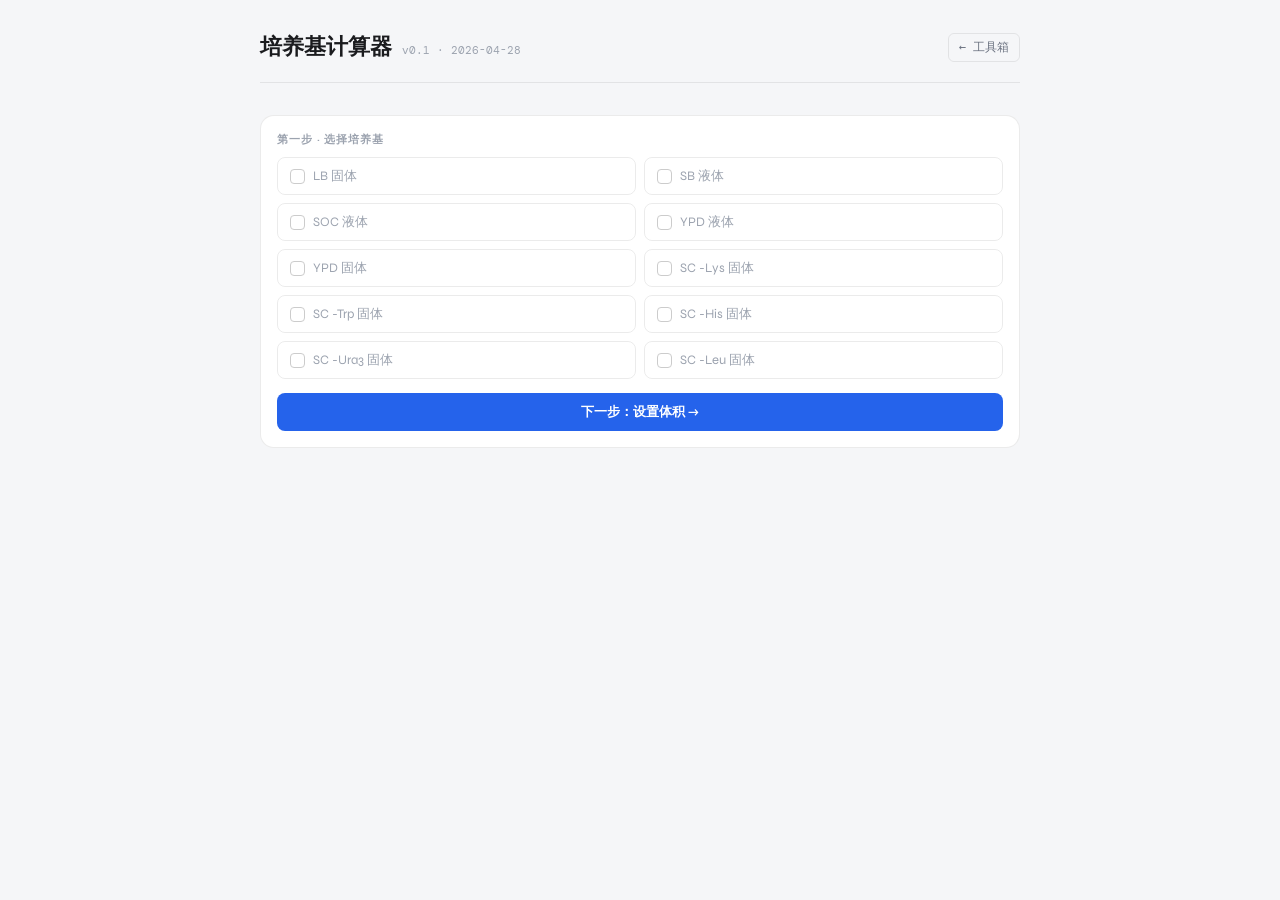
==== media.html @ 7ca15c50 "Add files via upload" ====
<!DOCTYPE html>
<html lang="zh-CN">
<head>
<meta charset="UTF-8">
<meta name="viewport" content="width=device-width, initial-scale=1.0">
<title>培养基计算器</title>
<link href="https://fonts.googleapis.com/css2?family=DM+Mono:wght@400;500&family=Syne:wght@400;600;700&display=swap" rel="stylesheet">
<link rel="stylesheet" href="shared.css">
<style>
.media-grid{display:grid;grid-template-columns:1fr 1fr;gap:8px;}
.media-chip{display:flex;align-items:center;gap:8px;padding:9px 12px;
            border:1px solid var(--border);border-radius:8px;cursor:pointer;
            font-size:13px;font-family:var(--display);user-select:none;
            transition:background .12s,border-color .12s;}
.media-chip.selected{background:#eef4ff;border-color:#7aabf0;}
.media-chip input{display:none;}
.dot{width:15px;height:15px;border-radius:4px;border:1.5px solid #ccc;flex-shrink:0;
     display:flex;align-items:center;justify-content:center;transition:background .12s,border-color .12s;}
.media-chip.selected .dot{background:var(--accent);border-color:var(--accent);}
.media-chip.selected .dot::after{content:'';display:block;width:7px;height:4px;
  border-left:2px solid #fff;border-bottom:2px solid #fff;transform:rotate(-45deg) translate(1px,-1px);}
.vol-card{background:var(--bg2);border:1px solid var(--border);border-radius:10px;
          padding:12px 14px;margin-bottom:10px;}
.vol-card-name{font-size:13px;font-weight:600;margin-bottom:10px;}
.vol-row{display:grid;grid-template-columns:1fr 1fr;gap:10px;}
.results-header{display:flex;align-items:center;justify-content:space-between;margin-bottom:16px;}
.results-title{font-size:14px;font-weight:600;}
.media-section{margin-bottom:20px;}
.media-section:last-child{margin-bottom:0;}
.media-name-row{display:flex;align-items:center;gap:8px;margin-bottom:8px;}
.media-name{font-size:14px;font-weight:600;}
table{width:100%;border-collapse:collapse;font-size:13px;}
th{font-family:var(--mono);font-size:10px;font-weight:500;color:var(--hint);
   padding:6px 10px;text-align:left;border-bottom:1px solid var(--border);background:var(--bg3);}
th.r{text-align:right;}
td{padding:8px 10px;border-bottom:1px solid var(--bg3);font-family:var(--mono);}
td.r{text-align:right;color:var(--muted);}
tr:last-child td{border-bottom:none;}
.divider{height:1px;background:var(--border);margin:18px 0;}
.empty{text-align:center;color:var(--hint);font-family:var(--mono);font-size:12px;padding:2rem 0;}
.step-back{background:none;border:none;font-family:var(--mono);font-size:12px;
           color:var(--hint);cursor:pointer;margin-top:10px;display:block;width:100%;text-align:center;}
#step1,#step2,#step3{display:none;}
#step1{display:block;}
</style>
</head>
<body>
<div class="container">
  <div class="page-header">
    <div class="page-header-left">
      <h1>培养基计算器</h1>
      <span class="ver">v0.1 · 2026-04-28</span>
    </div>
    <a class="back-link" href="index.html">← 工具箱</a>
  </div>

  <!-- STEP 1 -->
  <div id="step1">
    <div class="card card-body">
      <p class="section-label">第一步 · 选择培养基</p>
      <div class="media-grid" id="media-grid"></div>
      <button class="btn btn-primary" onclick="goStep2()">下一步：设置体积 →</button>
    </div>
  </div>

  <!-- STEP 2 -->
  <div id="step2">
    <div class="card card-body">
      <p class="section-label">第二步 · 设置瓶数和单瓶体积</p>
      <div id="vol-inputs"></div>
      <button class="btn btn-primary" onclick="goStep3()">查看用量 →</button>
      <button class="step-back" onclick="show('step1')">← 重新选择培养基</button>
    </div>
  </div>

  <!-- STEP 3 -->
  <div id="step3">
    <div class="card card-body">
      <div class="results-header">
        <span class="results-title">用量清单</span>
        <button class="btn btn-ghost btn-sm" onclick="show('step2')">← 修改体积</button>
      </div>
      <div id="results-body"></div>
    </div>
  </div>
</div>

<script>
const MEDIA_LIST=[
  {key:"lb_sol", name:"LB 固体"},
  {key:"sb",     name:"SB 液体"},
  {key:"soc",    name:"SOC 液体"},
  {key:"ypd_liq",name:"YPD 液体"},
  {key:"ypd_sol",name:"YPD 固体"},
  {key:"sc_lys", name:"SC -Lys 固体"},
  {key:"sc_trp", name:"SC -Trp 固体"},
  {key:"sc_his", name:"SC -His 固体"},
  {key:"sc_ura", name:"SC -Ura3 固体"},
  {key:"sc_leu", name:"SC -Leu 固体"},
];
const MEDIA={
  lb_sol:{name:"LB 固体",ingredients:[
    {name:"胰蛋白胨 (Tryptone)",gl:10},
    {name:"酵母提取物 (Yeast Extract)",gl:5},
    {name:"氯化钠 (NaCl)",gl:10},
    {name:"琼脂 (Agar)",gl:15},
  ]},
  sb:{name:"SB 液体",ingredients:[
    {name:"胰蛋白胨 (Tryptone)",gl:32},
    {name:"酵母提取物 (Yeast Extract)",gl:20},
    {name:"氯化钠 (NaCl)",gl:5},
  ]},
  soc:{name:"SOC 液体",ingredients:[
    {name:"胰蛋白胨 (Tryptone)",gl:20},
    {name:"酵母提取物 (Yeast Extract)",gl:5},
    {name:"氯化钠 (NaCl)",gl:0.5},
    {name:"氯化钾 (KCl)",gl:0.186},
    {name:"氯化镁 (MgCl₂·6H₂O)",gl:2.03},
    {name:"葡萄糖母液 (500 g/L) *",gl:3.6,gluc:true},
  ]},
  ypd_liq:{name:"YPD 液体",ingredients:[
    {name:"胰蛋白胨 (Tryptone)",gl:20},
    {name:"酵母提取物 (Yeast Extract)",gl:10},
    {name:"葡萄糖母液 (500 g/L) *",gl:40,gluc:true},
  ]},
  ypd_sol:{name:"YPD 固体",ingredients:[
    {name:"胰蛋白胨 (Tryptone)",gl:20},
    {name:"酵母提取物 (Yeast Extract)",gl:10},
    {name:"琼脂 (Agar)",gl:20},
    {name:"葡萄糖母液 (500 g/L) *",gl:40,gluc:true},
  ]},
  sc_lys:{name:"SC -Lys 固体",ingredients:[
    {name:"YNB",gl:1.7},
    {name:"硫酸铵 ((NH₄)₂SO₄)",gl:5},
    {name:"色氨酸 (Trp)",gl:0.1},
    {name:"组氨酸 (His)",gl:0.1},
    {name:"尿嘧啶 (Ura3)",gl:0.1},
    {name:"亮氨酸 (Leu)",gl:0.1},
    {name:"琼脂 (Agar)",gl:20},
    {name:"葡萄糖母液 (500 g/L) *",gl:40,gluc:true},
  ]},
  sc_trp:{name:"SC -Trp 固体",ingredients:[
    {name:"YNB",gl:1.7},
    {name:"硫酸铵 ((NH₄)₂SO₄)",gl:5},
    {name:"赖氨酸 (Lys)",gl:0.1},
    {name:"组氨酸 (His)",gl:0.1},
    {name:"尿嘧啶 (Ura3)",gl:0.1},
    {name:"亮氨酸 (Leu)",gl:0.1},
    {name:"琼脂 (Agar)",gl:20},
    {name:"葡萄糖母液 (500 g/L) *",gl:40,gluc:true},
  ]},
  sc_his:{name:"SC -His 固体",ingredients:[
    {name:"YNB",gl:1.7},
    {name:"硫酸铵 ((NH₄)₂SO₄)",gl:5},
    {name:"赖氨酸 (Lys)",gl:0.1},
    {name:"色氨酸 (Trp)",gl:0.1},
    {name:"尿嘧啶 (Ura3)",gl:0.1},
    {name:"亮氨酸 (Leu)",gl:0.1},
    {name:"琼脂 (Agar)",gl:20},
    {name:"葡萄糖母液 (500 g/L) *",gl:40,gluc:true},
  ]},
  sc_ura:{name:"SC -Ura3 固体",ingredients:[
    {name:"YNB",gl:1.7},
    {name:"硫酸铵 ((NH₄)₂SO₄)",gl:5},
    {name:"赖氨酸 (Lys)",gl:0.1},
    {name:"色氨酸 (Trp)",gl:0.1},
    {name:"组氨酸 (His)",gl:0.1},
    {name:"亮氨酸 (Leu)",gl:0.1},
    {name:"琼脂 (Agar)",gl:20},
    {name:"葡萄糖母液 (500 g/L) *",gl:40,gluc:true},
  ]},
  sc_leu:{name:"SC -Leu 固体",ingredients:[
    {name:"YNB",gl:1.7},
    {name:"硫酸铵 ((NH₄)₂SO₄)",gl:5},
    {name:"赖氨酸 (Lys)",gl:0.1},
    {name:"色氨酸 (Trp)",gl:0.1},
    {name:"组氨酸 (His)",gl:0.1},
    {name:"尿嘧啶 (Ura3)",gl:0.1},
    {name:"琼脂 (Agar)",gl:20},
    {name:"葡萄糖母液 (500 g/L) *",gl:40,gluc:true},
  ]},
};

const grid=document.getElementById('media-grid');
MEDIA_LIST.forEach(m=>{
  const chip=document.createElement('label');
  chip.className='media-chip';
  chip.innerHTML=`<input type="checkbox" value="${m.key}"><div class="dot"></div>${m.name}`;
  chip.querySelector('input').addEventListener('change',()=>chip.classList.toggle('selected',chip.querySelector('input').checked));
  grid.appendChild(chip);
});

let selectedKeys=[];
function show(id){['step1','step2','step3'].forEach(s=>document.getElementById(s).style.display=s===id?'block':'none');window.scrollTo(0,0);}

function goStep2(){
  selectedKeys=[...document.querySelectorAll('#media-grid input:checked')].map(i=>i.value);
  if(!selectedKeys.length){alert('请至少选择一种培养基');return;}
  document.getElementById('vol-inputs').innerHTML=selectedKeys.map(key=>{
    const m=MEDIA[key];
    return `<div class="vol-card">
      <div class="vol-card-name">${m.name}</div>
      <div class="vol-row">
        <div class="field"><label>瓶数</label><input type="number" id="vb-${key}" value="2" min="1"/></div>
        <div class="field"><label>单瓶体积 (mL)</label><input type="number" id="vp-${key}" value="500" min="1"/></div>
      </div></div>`;
  }).join('');
  show('step2');
}

function goStep3(){
  document.getElementById('results-body').innerHTML=selectedKeys.map((key,idx)=>{
    const m=MEDIA[key];
    const bottles=parseInt(document.getElementById(`vb-${key}`).value)||1;
    const vp=parseFloat(document.getElementById(`vp-${key}`).value)||0;
    const vt=bottles*vp;
    const rows=m.ingredients.map(ing=>{
      const at=ing.gluc?(ing.gl*vt/500).toFixed(2)+' mL':(ing.gl*vt/1000).toFixed(2)+' g';
      const ap=ing.gluc?(ing.gl*vp/500).toFixed(2)+' mL':(ing.gl*vp/1000).toFixed(2)+' g';
      return `<tr><td>${ing.name}</td><td class="r">${ing.gl} g/L</td><td class="r">${at}</td><td class="r">${ap}</td></tr>`;
    }).join('');
    return `${idx>0?'<div class="divider"></div>':''}
      <div class="media-section">
        <div class="media-name-row">
          <span class="media-name">${m.name}</span>
          <span class="badge">${bottles} 瓶 · 单瓶 ${vp} mL</span>
        </div>
        <table><thead><tr><th>成分</th><th class="r">g/L</th><th class="r">总量</th><th class="r">单瓶</th></tr></thead>
        <tbody>${rows}</tbody></table>
      </div>`;
  }).join('');
  show('step3');
}
</script>
</body>
</html>
---- shared.css ----
/* ── shared design tokens ── */
*,*::before,*::after{box-sizing:border-box;margin:0;padding:0;}
:root{
  --bg:#f5f6f8;--bg2:#fff;--bg3:#eef0f3;
  --border:rgba(0,0,0,0.08);--border2:rgba(0,0,0,0.14);
  --text:#1a1b1e;--muted:#6b7280;--hint:#9ca3af;
  --accent:#2563eb;--accent2:#0891b2;
  --danger:#dc2626;--danger-bg:rgba(220,38,38,0.05);--danger-border:rgba(220,38,38,0.2);
  --success:#059669;--success-bg:rgba(5,150,105,0.05);--success-border:rgba(5,150,105,0.2);
  --mono:'DM Mono',monospace;--display:'Syne',sans-serif;
}
body{background:var(--bg);color:var(--text);font-family:var(--display);min-height:100vh;padding:2rem 1rem 4rem;}
.container{max-width:760px;margin:0 auto;}
/* header */
.page-header{display:flex;align-items:center;justify-content:space-between;
             margin-bottom:2rem;padding-bottom:1.25rem;border-bottom:1px solid var(--border);}
.page-header-left{display:flex;align-items:baseline;gap:10px;}
.page-header h1{font-size:22px;font-weight:700;}
.ver{font-family:var(--mono);font-size:11px;color:var(--hint);}
.back-link{font-family:var(--mono);font-size:12px;color:var(--muted);text-decoration:none;
           padding:5px 10px;border:1px solid var(--border);border-radius:6px;}
.back-link:hover{color:var(--accent);border-color:var(--accent);}
/* cards */
.card{background:var(--bg2);border:1px solid var(--border);border-radius:14px;overflow:hidden;margin-bottom:16px;}
.card-body{padding:16px;}
.section-label{font-size:11px;font-weight:600;letter-spacing:.08em;text-transform:uppercase;
               color:var(--hint);margin-bottom:10px;}
/* form */
.field{display:flex;flex-direction:column;gap:4px;}
label{font-family:var(--mono);font-size:11px;color:var(--hint);}
input[type="number"],select{
  width:100%;background:var(--bg3);border:1px solid var(--border);border-radius:6px;
  padding:8px 10px;font-family:var(--mono);font-size:13px;color:var(--text);
  outline:none;transition:border-color .15s;-moz-appearance:textfield;appearance:none;
}
input[type="number"]::-webkit-inner-spin-button,
input[type="number"]::-webkit-outer-spin-button{-webkit-appearance:none;}
input:focus,select:focus{border-color:var(--accent);}
/* buttons */
.btn{display:inline-flex;align-items:center;justify-content:center;gap:6px;border:none;
     border-radius:8px;padding:10px 18px;font-family:var(--display);font-size:13px;
     font-weight:600;cursor:pointer;transition:opacity .15s;}
.btn:hover{opacity:.85;}
.btn-primary{background:var(--accent);color:#fff;width:100%;margin-top:14px;}
.btn-ghost{background:var(--bg3);color:var(--muted);border:1px solid var(--border);}
.btn-sm{padding:5px 12px;font-size:12px;border-radius:6px;margin-top:0;width:auto;}
/* badges */
.badge{background:var(--bg3);border:1px solid var(--border);border-radius:6px;
       padding:2px 9px;font-family:var(--mono);font-size:11px;color:var(--muted);}
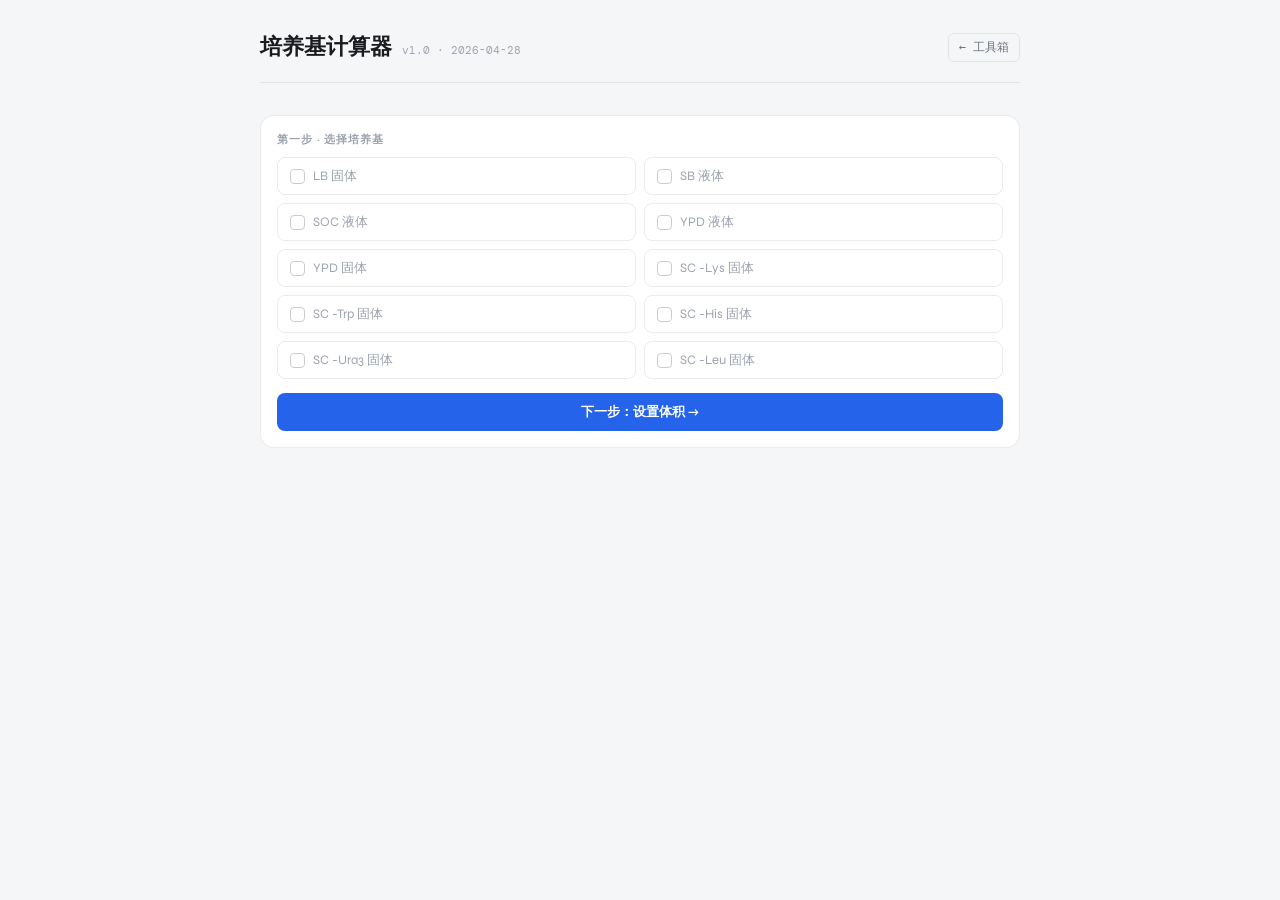
==== commit ee29d0fc: "Add files via upload" ====
--- a/media.html
+++ b/media.html
@@ -49,7 +49,7 @@
   <div class="page-header">
     <div class="page-header-left">
       <h1>培养基计算器</h1>
-      <span class="ver">v0.1 · 2026-04-28</span>
+      <span class="ver">v1.0 · 2026-04-28</span>
     </div>
     <a class="back-link" href="index.html">← 工具箱</a>
   </div>
@@ -201,8 +201,8 @@
     return `<div class="vol-card">
       <div class="vol-card-name">${m.name}</div>
       <div class="vol-row">
-        <div class="field"><label>瓶数</label><input type="number" id="vb-${key}" value="2" min="1"/></div>
-        <div class="field"><label>单瓶体积 (mL)</label><input type="number" id="vp-${key}" value="500" min="1"/></div>
+        <div class="field"><label>瓶数</label><input type="number" id="vb-${key}" value="1" min="1"/></div>
+        <div class="field"><label>单瓶体积 (mL)</label><input type="number" id="vp-${key}" value="200" min="1"/></div>
       </div></div>`;
   }).join('');
   show('step2');
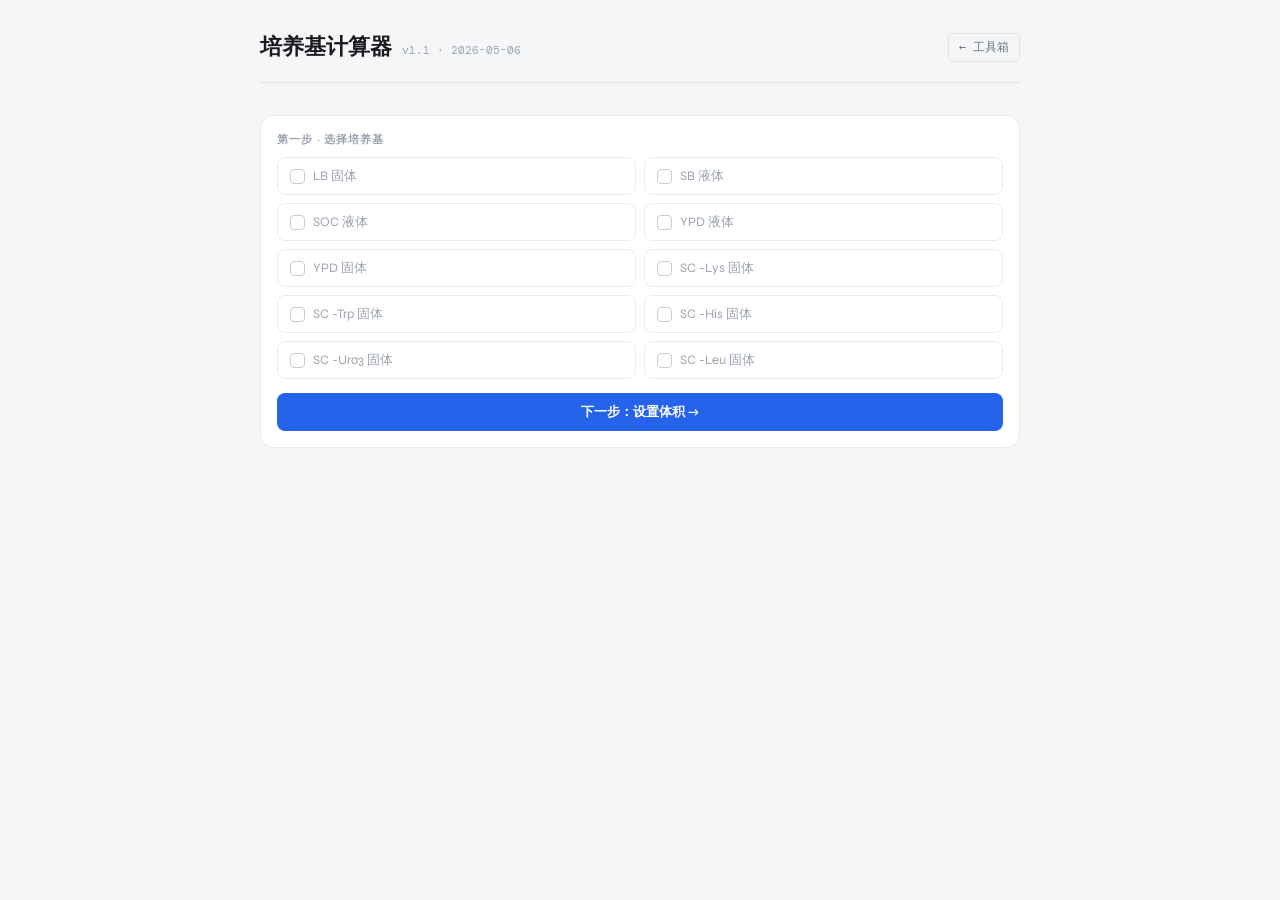
==== commit 0be3304e: "Add files via upload" ====
--- a/media.html
+++ b/media.html
@@ -49,7 +49,7 @@
   <div class="page-header">
     <div class="page-header-left">
       <h1>培养基计算器</h1>
-      <span class="ver">v1.0 · 2026-04-28</span>
+      <span class="ver">v1.1 · 2026-05-06</span>
     </div>
     <a class="back-link" href="index.html">← 工具箱</a>
   </div>
@@ -132,50 +132,50 @@
   sc_lys:{name:"SC -Lys 固体",ingredients:[
     {name:"YNB",gl:1.7},
     {name:"硫酸铵 ((NH₄)₂SO₄)",gl:5},
-    {name:"色氨酸 (Trp)",gl:0.1},
-    {name:"组氨酸 (His)",gl:0.1},
-    {name:"尿嘧啶 (Ura3)",gl:0.1},
-    {name:"亮氨酸 (Leu)",gl:0.1},
+    {name:"色氨酸 (Trp)",gl:1.0},
+    {name:"组氨酸 (His)",gl:1.0},
+    {name:"尿嘧啶 (Ura3)",gl:1.0},
+    {name:"亮氨酸 (Leu)",gl:1.0},
     {name:"琼脂 (Agar)",gl:20},
     {name:"葡萄糖母液 (500 g/L) *",gl:40,gluc:true},
   ]},
   sc_trp:{name:"SC -Trp 固体",ingredients:[
     {name:"YNB",gl:1.7},
     {name:"硫酸铵 ((NH₄)₂SO₄)",gl:5},
-    {name:"赖氨酸 (Lys)",gl:0.1},
-    {name:"组氨酸 (His)",gl:0.1},
-    {name:"尿嘧啶 (Ura3)",gl:0.1},
-    {name:"亮氨酸 (Leu)",gl:0.1},
+    {name:"赖氨酸 (Lys)",gl:1.0},
+    {name:"组氨酸 (His)",gl:1.0},
+    {name:"尿嘧啶 (Ura3)",gl:1.0},
+    {name:"亮氨酸 (Leu)",gl:1.0},
     {name:"琼脂 (Agar)",gl:20},
     {name:"葡萄糖母液 (500 g/L) *",gl:40,gluc:true},
   ]},
   sc_his:{name:"SC -His 固体",ingredients:[
     {name:"YNB",gl:1.7},
     {name:"硫酸铵 ((NH₄)₂SO₄)",gl:5},
-    {name:"赖氨酸 (Lys)",gl:0.1},
-    {name:"色氨酸 (Trp)",gl:0.1},
-    {name:"尿嘧啶 (Ura3)",gl:0.1},
-    {name:"亮氨酸 (Leu)",gl:0.1},
+    {name:"赖氨酸 (Lys)",gl:1.0},
+    {name:"色氨酸 (Trp)",gl:1.0},
+    {name:"尿嘧啶 (Ura3)",gl:1.0},
+    {name:"亮氨酸 (Leu)",gl:1.0},
     {name:"琼脂 (Agar)",gl:20},
     {name:"葡萄糖母液 (500 g/L) *",gl:40,gluc:true},
   ]},
   sc_ura:{name:"SC -Ura3 固体",ingredients:[
     {name:"YNB",gl:1.7},
     {name:"硫酸铵 ((NH₄)₂SO₄)",gl:5},
-    {name:"赖氨酸 (Lys)",gl:0.1},
-    {name:"色氨酸 (Trp)",gl:0.1},
-    {name:"组氨酸 (His)",gl:0.1},
-    {name:"亮氨酸 (Leu)",gl:0.1},
+    {name:"赖氨酸 (Lys)",gl:1.0},
+    {name:"色氨酸 (Trp)",gl:1.0},
+    {name:"组氨酸 (His)",gl:1.0},
+    {name:"亮氨酸 (Leu)",gl:1.0},
     {name:"琼脂 (Agar)",gl:20},
     {name:"葡萄糖母液 (500 g/L) *",gl:40,gluc:true},
   ]},
   sc_leu:{name:"SC -Leu 固体",ingredients:[
     {name:"YNB",gl:1.7},
     {name:"硫酸铵 ((NH₄)₂SO₄)",gl:5},
-    {name:"赖氨酸 (Lys)",gl:0.1},
-    {name:"色氨酸 (Trp)",gl:0.1},
-    {name:"组氨酸 (His)",gl:0.1},
-    {name:"尿嘧啶 (Ura3)",gl:0.1},
+    {name:"赖氨酸 (Lys)",gl:1.0},
+    {name:"色氨酸 (Trp)",gl:1.0},
+    {name:"组氨酸 (His)",gl:1.0},
+    {name:"尿嘧啶 (Ura3)",gl:1.0},
     {name:"琼脂 (Agar)",gl:20},
     {name:"葡萄糖母液 (500 g/L) *",gl:40,gluc:true},
   ]},
